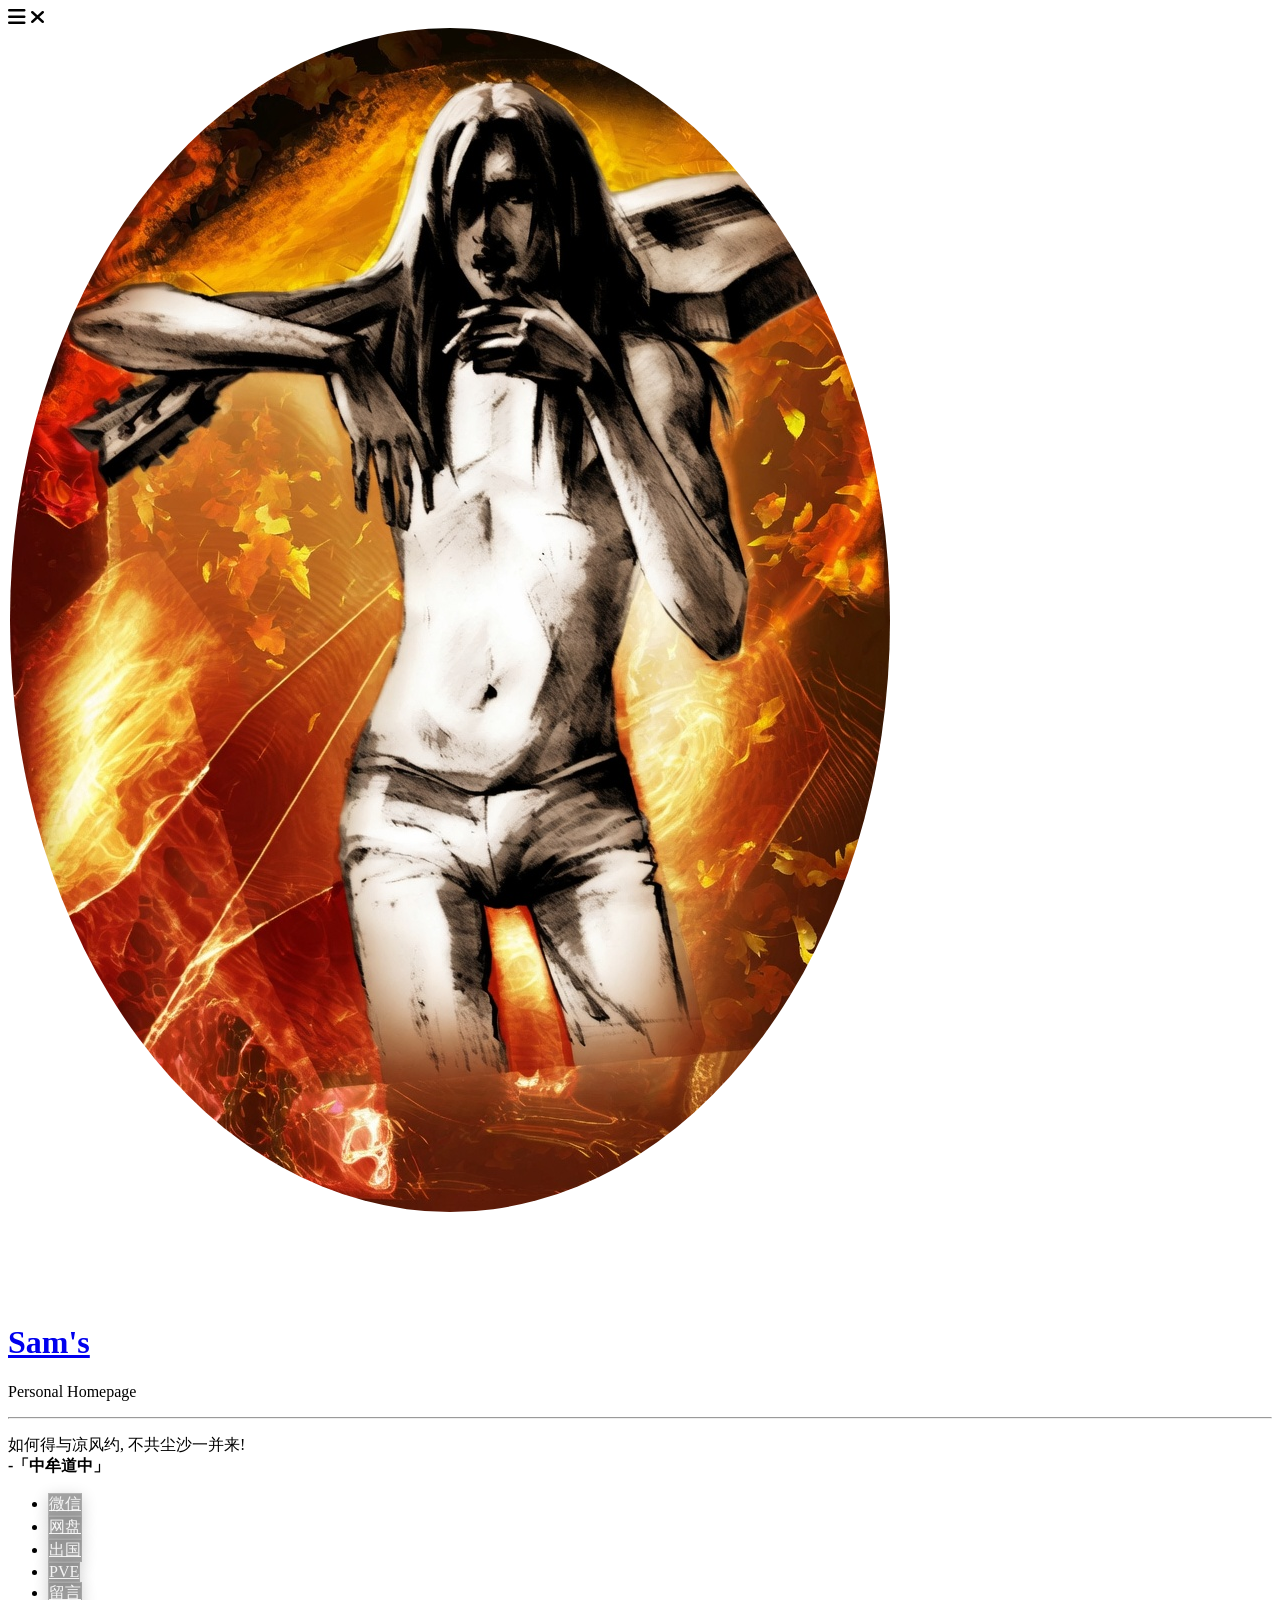
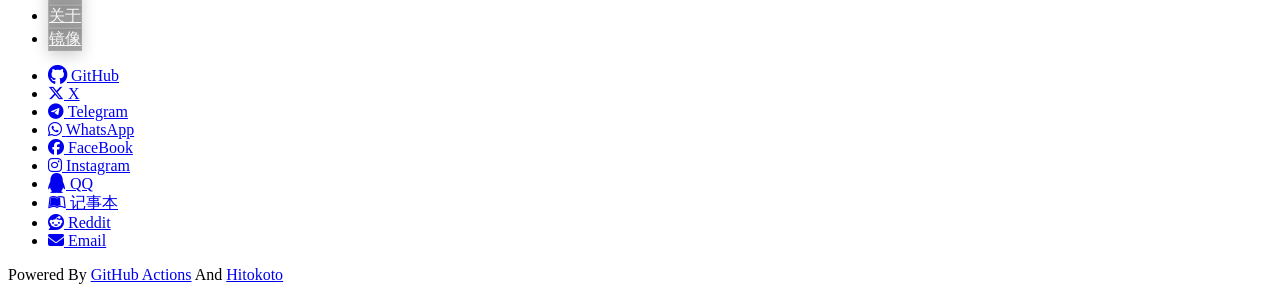
==== index.html @ 35a7d79c "Merge branch 'gh-pages' of github.com:sam579736/sam579736.github.io into gh-pages" ====
<!DOCTYPE html>
<html lang="zh-CN">
<head>
    <meta charset="utf-8">
    <meta http-equiv="X-UA-Compatible" content="IE=edge">
    <meta name="viewport" content="width=device-width, initial-scale=1">

    <meta name="description" content="Sam's Personal Homepage">
    <meta name="keywords" content="Sam's,Personal Homepage">
    <meta name="author" content="Sam">
    <title>Sam's Personal Homepage</title>

    <meta name="description" content="Sam Personal Homepage">
    <meta name="keywords" content="Sam,Personal Homepage">
    <meta name="author" content="Sam">
    <title>Sam Personal Homepage</title>


    <!-- 现代图标库 -->
    <link rel="stylesheet" href="https://cdnjs.cloudflare.com/ajax/libs/font-awesome/6.6.0/css/all.min.css">
    
    <!-- 原有样式（已移除未使用的 onlinewebfonts.css） -->
    <link rel="stylesheet" type="text/css" href="./assets/css/vno.css">
    <link rel="stylesheet" type="text/css" href="./assets/css/wakatime-theme.css">

    <link rel="apple-touch-icon" href="./apple-touch-icon.png">
    <link rel="icon" href="./favicon.ico">
</head>

<body>
    <!-- 移动端菜单 -->
    <span class="mobile btn-mobile-menu">
        <i class="fa-solid fa-bars fa-lg btn-mobile-menu__icon"></i>
        <i class="fa-solid fa-xmark fa-lg btn-mobile-close__icon hidden"></i>
    </span>

    <header id="panel" class="panel-cover">
        <div class="panel-main">
            <div class="panel-main__inner panel-inverted">
                <div class="panel-main__content">

                    <!-- 头像区域 -->
                    <div class="ih-item circle effect right_to_left">            
                        <a href="about.html" title="" class="blog-button">
                            <div class="img">
                                <img src="./assets/img/logo3.jpg" alt="Sam" class="js-avatar iUp profilepic">
                            </div>
                            <div class="info iUp">
                                <div class="info-back">
                     <h2>My life</h2>
                                    <p>2026 · Exercise</p>
                                </div>
                            </div>
                        </a>
                    </div>

                    <h1 class="panel-cover__title panel-title iUp">
                        <a href="#" title="Sam's Personal Homepage">Sam's</a>
                    </h1>
                    <p class="panel-cover__subtitle panel-subtitle iUp">Personal Homepage</p>
                    
                    <hr class="panel-cover__divider iUp" />
                    
                    <p id="description" class="panel-cover__description iUp">
                        如何得与凉风约, 不共尘沙一并来!<br>
                        <strong>-「中牟道中」</strong>
                    </p>

                    <div class="navigation-wrapper iUp">
                        <!-- 主导航 -->
                        <nav class="cover-navigation cover-navigation--primary">
                            <ul class="navigation">
                                <li class="navigation__item">
                                    <a href="#" class="blog-button" onclick="event.preventDefault(); showWeChatModal();">微信</a>
                                </li>
                                <li class="navigation__item">
                                    <a href="https://samnas.ccwu.cc" class="blog-button">网盘</a>
                                </li>
                                <li class="navigation__item">
                                    <a href="https://samcn.ccwu.cc/" class="blog-button">出国</a>
                                </li>
                                <li class="navigation__item">
                                    <a href="https://samser.ccwu.cc" class="blog-button">PVE</a>
                                </li>
                                <li class="navigation__item">
                                    <a href="https://www.kdocs.cn/l/cgbhH6VFXrf4" class="blog-button">留言</a>
                                </li>
                                <li class="navigation__item">
                                    <a href="about.html" class="blog-button">关于</a>
                                </li>
                                <li class="navigation__item">
                                    <a href="https://samweb.ccwu.cc/" class="blog-button">镜像</a>
                                </li>
                            </ul>
                        </nav>

<!-- 社交导航 -->
                        <div class="iUp">
                            <nav class="cover-navigation navigation--social">
                                <ul class="navigation">
<li class="navigation__item">
      <a href="https://github.com/sam579736/" title="GitHub" target="_blank" rel="noopener noreferrer">
                <i class="fa-brands fa-github fa-lg">
                </i>
                <span class="label">GitHub
                </span>
       </a>
 </li>
<li class="navigation__item">
      <a href="https://x.com/samxwordone" title="X" target="_blank" rel="noopener noreferrer">
                <i class="fa-brands fa-x-twitter">
                </i>
                <span class="label">X
                </span>
       </a>
 </li>
<li class="navigation__item">
      <a href="https://t.me/sam579736" title="Telegram" target="_blank" rel="noopener noreferrer">
                <i class="fa-brands fa-telegram">
                </i>
                <span class="label">Telegram
                </span>
       </a>
 </li>
<li class="navigation__item">
      <a href="https://wa.me/qr/XKTKGVBDPCMCJ1" title="WhatsApp" target="_blank" rel="noopener noreferrer">
                <i class="fa-brands fa-whatsapp">
                </i>
                <span class="label">WhatsApp
                </span>
       </a>
 </li>
<li class="navigation__item">
      <a href="https://ww.facebook.com/sam579736" title="FaceBook" target="_blank" rel="noopener noreferrer">
                <i class="fa-brands fa-facebook">
                </i>
                <span class="label">FaceBook
                </span>
       </a>
 </li>
<li class="navigation__item">
      <a href="https://www.instagram.com/samisgmcc" title="Instagram" target="_blank" rel="noopener noreferrer">
                <i class="fa-brands fa-instagram">
                </i>
                <span class="label">Instagram
                </span>
                </a>
 </li>
<li class="navigation__item">
             <a href="http://wpa.qq.com/msgrd?v=3&uin=579736&site=qq&menu=yes" title="QQ" target="_blank" rel="noopener noreferrer">
            <i class="fa-brands fa-qq fa-lg">
            </i>
            <span class="label">QQ</span>
            </a>
 </li>
<li class="navigation__item">
             <a href="https://www.kdocs.cn/l/cgbhH6VFXrf4" title="记事本" target="_blank" rel="noopener noreferrer">
            <i class="fa-brands fa-leanpub">
            </i>
            <span class="label">记事本</span>
            </a>
 </li>
<li class="navigation__item">
             <a href="https://www.reddit.com/r/sam579736" title="Reddit" target="_blank" rel="noopener noreferrer">
            <i class="fa-brands fa-reddit">
            </i>
            <span class="label">Reddit</span>
            </a>
 </li>
<li class="navigation__item">
            <a href="mailto:579736#qq.com" title="Email"  onclick="this.href = this.href.replace('#', '@')">
            <i class="fa-solid fa-envelope">
            </i>
            <span class="label">Email</span>
            </a>
</li>
                                </ul>
                            </nav>
                        </div>
                    </div>
                </div>
            </div>
            <div class="panel-cover--overlay cover-slate"></div>
</div>
        <!-- 底部信息 -->
        <div class="remark iUp">
            <p class="power">
                Powered By 
                <a href="https://github.com/features/actions" target="_blank" rel="noopener noreferrer">GitHub Actions</a> 
                And 
                <a href="https://hitokoto.cn/" target="_blank" rel="noopener noreferrer">Hitokoto</a>
            </p>
        </div>
    </header>

    <!-- 微信弹窗 -->
    <div id="wechatModal" onclick="closeWeChatModal()" 
         style="display: none; position: fixed; top: 0; left: 0; width: 100%; height: 100%; background: rgba(0,0,0,0.85); z-index: 1000; justify-content: center; align-items: center; flex-direction: column; opacity: 0; visibility: hidden; transition: all 0.3s ease;">
        <img src="./assets/img/wechat.jpg" alt="WeChat QR Code" 
             style="max-width: 320px; border-radius: 12px; box-shadow: 0 10px 30px rgba(0,0,0,0.6);" 
             onclick="event.stopPropagation()">
    </div>

    <script type="text/javascript" src="./assets/js/main.js"></script>
   <!-- <script type="text/javascript" src="./assets/js/theme-loader.js"></script> -->
</body>
</html>
---- assets/css/wakatime-theme.css ----
/* WakaTime Theme Styles - Refined Glassmorphism Version */

/* Theme Color Variable (Injected by JS) */
:root {
  --wakatime-theme-color: #ffffff;
}

/* 1. Avatar Glow: Dynamic Pulse based on Energy */
.js-avatar {
  transition: all 0.5s ease;
  border: 2px solid transparent; /* Prepare for border transition */
  border-radius: 50%; /* Ensure circular border */
}

/* Fix for square shadow issue */
.ih-item.circle .img {
  border-radius: 50% !important;
  box-shadow: none !important; /* Remove any existing box shadow from wrapper */
  background: transparent !important; /* Remove any background color */
}

.ih-item.circle {
  box-shadow: none !important;
  background: transparent !important;
}

.js-avatar.glowing {
  border-color: rgba(255, 255, 255, 0.2);
  box-shadow: 0 0 var(--glow-size, 20px) var(--wakatime-theme-color);
  animation: pulse var(--pulse-speed, 2s) ease-in-out infinite;
  border-radius: 50%; /* Ensure glow follows circle */
}

@keyframes pulse {
  0%, 100% {
    box-shadow: 0 0 15px var(--wakatime-theme-color);
    transform: scale(1);
  }
  50% {
    box-shadow: 0 0 25px var(--wakatime-theme-color);
    transform: scale(1.02);
  }
}

/* 2. Status Widget: Glassmorphism Capsule */
.wakatime-status {
  position: fixed;
  bottom: 25px;
  right: 25px;
  z-index: 1000;
  
  /* Glassmorphism Base */
  background: rgba(20, 20, 20, 0.4); /* Darker, neutral base */
  backdrop-filter: blur(12px);
  -webkit-backdrop-filter: blur(12px);
  border: 1px solid rgba(255, 255, 255, 0.1);
  border-left: 1px solid rgba(255, 255, 255, 0.2);
  border-top: 1px solid rgba(255, 255, 255, 0.2);
  box-shadow: 0 8px 32px 0 rgba(0, 0, 0, 0.3);
  
  /* Shape & Spacing */
  padding: 8px 16px;
  border-radius: 30px;
  
  /* Typography */
  font-family: -apple-system, BlinkMacSystemFont, "Segoe UI", Roboto, "Helvetica Neue", Arial, sans-serif;
  font-size: 13px;
  color: rgba(255, 255, 255, 0.9);
  letter-spacing: 0.5px;
  
  /* Transition */
  transition: all 0.4s cubic-bezier(0.25, 0.8, 0.25, 1);
  cursor: default;
}

/* Hover Effect for Widget */
.wakatime-status:hover {
  background: rgba(30, 30, 30, 0.6);
  border-color: var(--wakatime-theme-color);
  box-shadow: 0 8px 32px 0 rgba(0, 0, 0, 0.4), 0 0 10px var(--wakatime-theme-color);
  transform: translateY(-2px);
}

/* Status Content Layout */
.wt-status {
  display: flex;
  align-items: center;
  gap: 8px;
}

/* Emoji Styling */
.wt-emoji {
  font-size: 16px;
  filter: drop-shadow(0 0 5px rgba(0,0,0,0.5));
}

/* Text Highlight */
.wt-text {
  font-weight: 500;
  text-shadow: 0 1px 2px rgba(0,0,0,0.5);
}

/* 3. Navigation Buttons: Glassmorphism */
.blog-button {
  /* Glassmorphism Base */
  background: rgba(20, 20, 20, 0.4);
  backdrop-filter: blur(12px);
  -webkit-backdrop-filter: blur(12px);
  border: 1px solid rgba(255, 255, 255, 0.1);
  border-left: 1px solid rgba(255, 255, 255, 0.2);
  border-top: 1px solid rgba(255, 255, 255, 0.2);
  box-shadow: 0 4px 16px 0 rgba(0, 0, 0, 0.2);
  
  /* Reset/Override existing styles */
  color: rgba(255, 255, 255, 0.9);
  text-shadow: none;
  transition: all 0.3s cubic-bezier(0.25, 0.8, 0.25, 1);
  
  /* Ensure consistent spacing */
  display: inline-block;
}

/* Fix for profile picture link button (which also has class .blog-button) */
.ih-item.circle .blog-button {
  background: transparent !important;
  backdrop-filter: none !important;
  border: none !important;
  box-shadow: none !important;
  padding: 0 !important;
  margin: 0 !important;
  display: block !important;
  width: 100%;
  height: 100%;
  border-radius: 50%; /* Ensure it follows circle shape */
}

/* Button Accents (Hover) - Unified with Status Widget */
.navigation__item .blog-button:hover,
.btn-mobile-menu__icon:hover {
  background: rgba(30, 30, 30, 0.6);
  /* Keep text color white, only add glow */
  color: rgba(255, 255, 255, 0.95) !important;
  border-color: var(--wakatime-theme-color) !important;
  /* Add colored shadow glow */
  box-shadow: 0 8px 32px 0 rgba(0, 0, 0, 0.4), 0 0 10px var(--wakatime-theme-color);
  transform: translateY(-2px);
  opacity: 1;
}

/* Social Icons Hover - Keep original behavior but match glow */
.navigation__item a:not(.blog-button):hover {
  color: var(--wakatime-theme-color) !important;
  text-shadow: 0 0 8px var(--wakatime-theme-color);
  background: transparent !important;
  box-shadow: none !important;
  transform: translateY(-2px);
}

/* Exclude the profile picture button from hover effects */
.ih-item.circle .blog-button:hover {
  background: transparent !important;
  box-shadow: none !important;
  transform: none !important;
}

/* 4. Subtitle Accent (Subtle) */
.panel-cover__subtitle {
  transition: color 0.5s ease;
}
.panel-cover__subtitle:hover {
  color: var(--wakatime-theme-color);
}

/* 5. Particles: Subtle Background Ambience */
.particle-container {
  position: absolute; /* Changed from fixed to absolute to stay within panel if needed */
  top: 0;
  left: 0;
  width: 100%;
  height: 100%;
  pointer-events: none;
  z-index: 0; /* Behind content */
  overflow: hidden;
}

.particle {
  position: absolute;
  width: 3px;
  height: 3px;
  background: var(--wakatime-theme-color);
  border-radius: 50%;
  opacity: 0.6;
  box-shadow: 0 0 4px var(--wakatime-theme-color);
  animation: float 15s infinite ease-in-out;
}

@keyframes float {
  0% {
    transform: translateY(100vh) translateX(0) rotate(0deg);
    opacity: 0;
  }
  10% {
    opacity: 0.6;
  }
  90% {
    opacity: 0.6;
  }
  100% {
    transform: translateY(-10vh) translateX(20px) rotate(360deg);
    opacity: 0;
  }
}

/* Typing Effect for High Energy */
.typing-effect {
  overflow: hidden;
  border-right: 2px solid var(--wakatime-theme-color);
  white-space: nowrap;
  animation: blink-caret 0.75s step-end infinite;
}

@keyframes blink-caret {
  from, to { border-color: transparent; }
  50% { border-color: var(--wakatime-theme-color); }
}

/* Mobile Adjustments */
@media (max-width: 768px) {
  .wakatime-status {
    bottom: 15px;
    right: 15px;
    font-size: 11px;
    padding: 6px 12px;
    backdrop-filter: blur(8px);
    -webkit-backdrop-filter: blur(8px);
  }
  
  .wt-emoji {
    font-size: 14px;
  }
}

/* =========================================
   Weekly Stats Modal (Cyber Minimalism)
   ========================================= */

.weekly-modal {
  position: fixed;
  top: 0;
  left: 0;
  width: 100vw;
  height: 100vh;
  z-index: 9999;
  display: flex;
  justify-content: center;
  align-items: center;
  opacity: 0;
  pointer-events: none;
  transition: opacity 0.2s ease;
  font-family: 'JetBrains Mono', 'Fira Code', monospace; /* Monospace is key */
}

.weekly-modal.show {
  opacity: 1;
  pointer-events: auto;
}

.modal-backdrop {
  position: absolute;
  width: 100%;
  height: 100%;
  background: rgba(0, 0, 0, 0.5); /* Lighter dark backdrop */
  backdrop-filter: blur(2px);
}

/* Modal Container: The Console */
.modal-content {
  position: relative;
  width: 90%;
  max-width: 420px;
  background: #09090b; /* Almost black */
  border: 1px solid #333;
  border-radius: 4px; /* Sharp corners */
  padding: 0;
  box-shadow: 0 20px 60px rgba(0,0,0,0.5);
  
  /* Initial State (Match .iUp style) */
  opacity: 0;
  transform: translate3d(0, 80px, 0);
  transition: all 1s cubic-bezier(0.19, 1, 0.22, 1); /* Slightly faster than 2s for modal */
  
  color: #eee;
  overflow: hidden;
}

.weekly-modal.show .modal-content {
  /* Final State (Match .iUp.up style) */
  opacity: 1;
  transform: translate3d(0, 0, 0);
}

/* Header: Asymmetric Layout */
.modal-header {
  display: flex;
  justify-content: space-between;
  align-items: center;
  padding: 20px 24px;
  border-bottom: 1px solid #222;
  background: #0e0e10;
}

.modal-header h2 {
  font-size: 0.9em;
  margin: 0;
  font-weight: 400;
  color: #666;
  text-transform: uppercase;
  letter-spacing: 1px;
}

.ai-badge {
  font-size: 0.75em;
  color: var(--badge-color);
  text-shadow: 0 0 8px var(--badge-color);
  font-weight: 700;
  letter-spacing: 0.5px;
  text-transform: uppercase;
  display: flex;
  align-items: center;
  gap: 6px;
}

.ai-badge::before {
  content: '';
  display: block;
  width: 6px;
  height: 6px;
  background: var(--badge-color);
  border-radius: 50%;
  box-shadow: 0 0 5px var(--badge-color);
}

/* Close Button */
.close-btn {
  position: absolute;
  top: 10px;
  right: 10px;
  display: none; /* Minimalist UI doesn't need explicit close usually, but let's keep it clean */
}

/* Chart: The Monitor */
.weekly-chart-container {
  height: 160px;
  padding: 24px;
  background: #050505;
  position: relative;
  border-bottom: 1px solid #222;
}

.weekly-chart-container svg {
  width: 100%;
  height: 100%;
  overflow: visible;
}

/* AI Terminal */
.ai-insight {
  padding: 24px;
  background: #0a0a0a;
  border-bottom: 1px solid #222;
  position: relative;
}

.ai-insight::before {
  content: '>';
  position: absolute;
  left: 24px;
  top: 24px;
  color: #444;
  font-weight: bold;
}

.ai-insight h3 {
  display: none; /* Hide title for terminal look */
}

.ai-insight p {
  margin: 0 0 0 20px;
  font-size: 0.85em;
  line-height: 1.6;
  color: #aaa;
}

/* Metrics Grid */
.stats-grid {
  display: grid;
  grid-template-columns: 1fr 1fr 1fr;
  background: #222; /* Gap color */
  gap: 1px;
  border-bottom: 1px solid #222;
}

.stat-item {
  background: #0e0e10;
  padding: 20px 10px;
  text-align: center;
  display: flex;
  flex-direction: column;
  gap: 5px;
}

.stat-item .val {
  font-size: 1.4em;
  font-weight: 300;
  color: #fff;
  letter-spacing: -0.5px;
}

.stat-item .key {
  font-size: 0.6em;
  color: #555;
  text-transform: uppercase;
  letter-spacing: 1px;
}
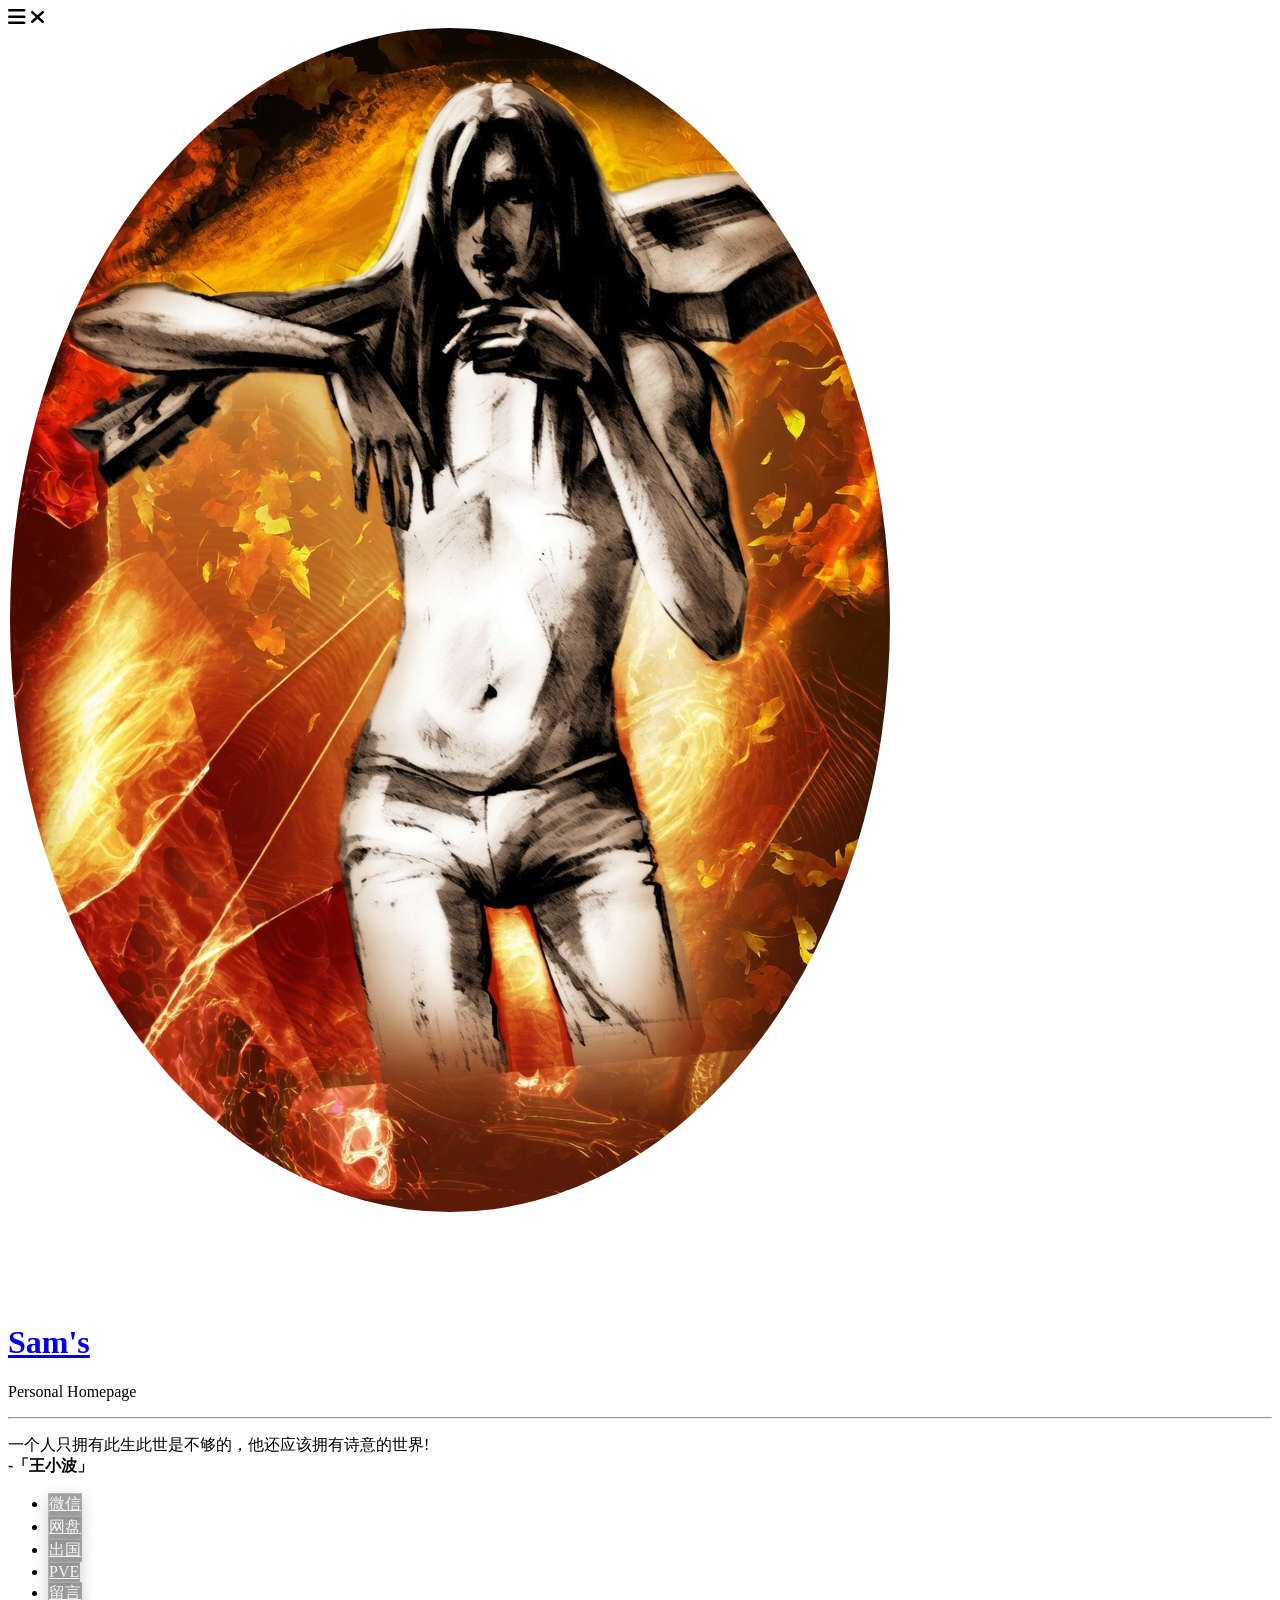
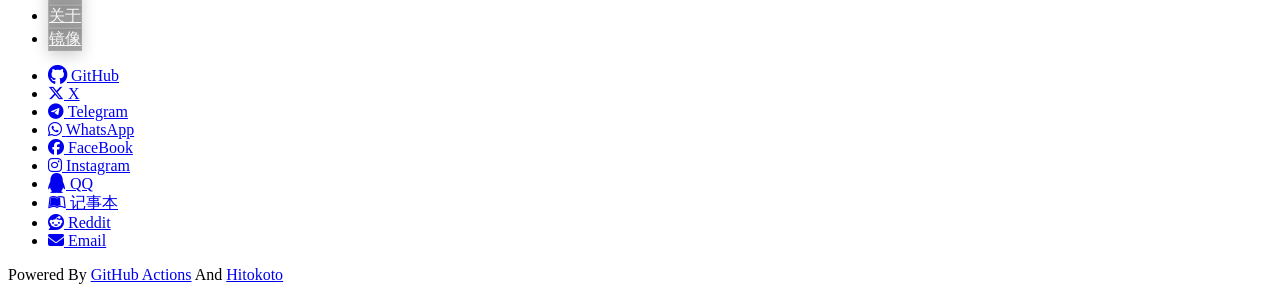
==== commit 189b2fac: "Merge branch 'gh-pages' of github.com:sam579736/sam579736.github.io into gh-pages" ====
--- a/index.html
+++ b/index.html
@@ -62,8 +62,8 @@
                     <hr class="panel-cover__divider iUp" />
                     
                     <p id="description" class="panel-cover__description iUp">
-                        如何得与凉风约, 不共尘沙一并来!<br>
-                        <strong>-「中牟道中」</strong>
+                        一个人只拥有此生此世是不够的，他还应该拥有诗意的世界!<br>
+                        <strong>-「王小波」</strong>
                     </p>
 
                     <div class="navigation-wrapper iUp">
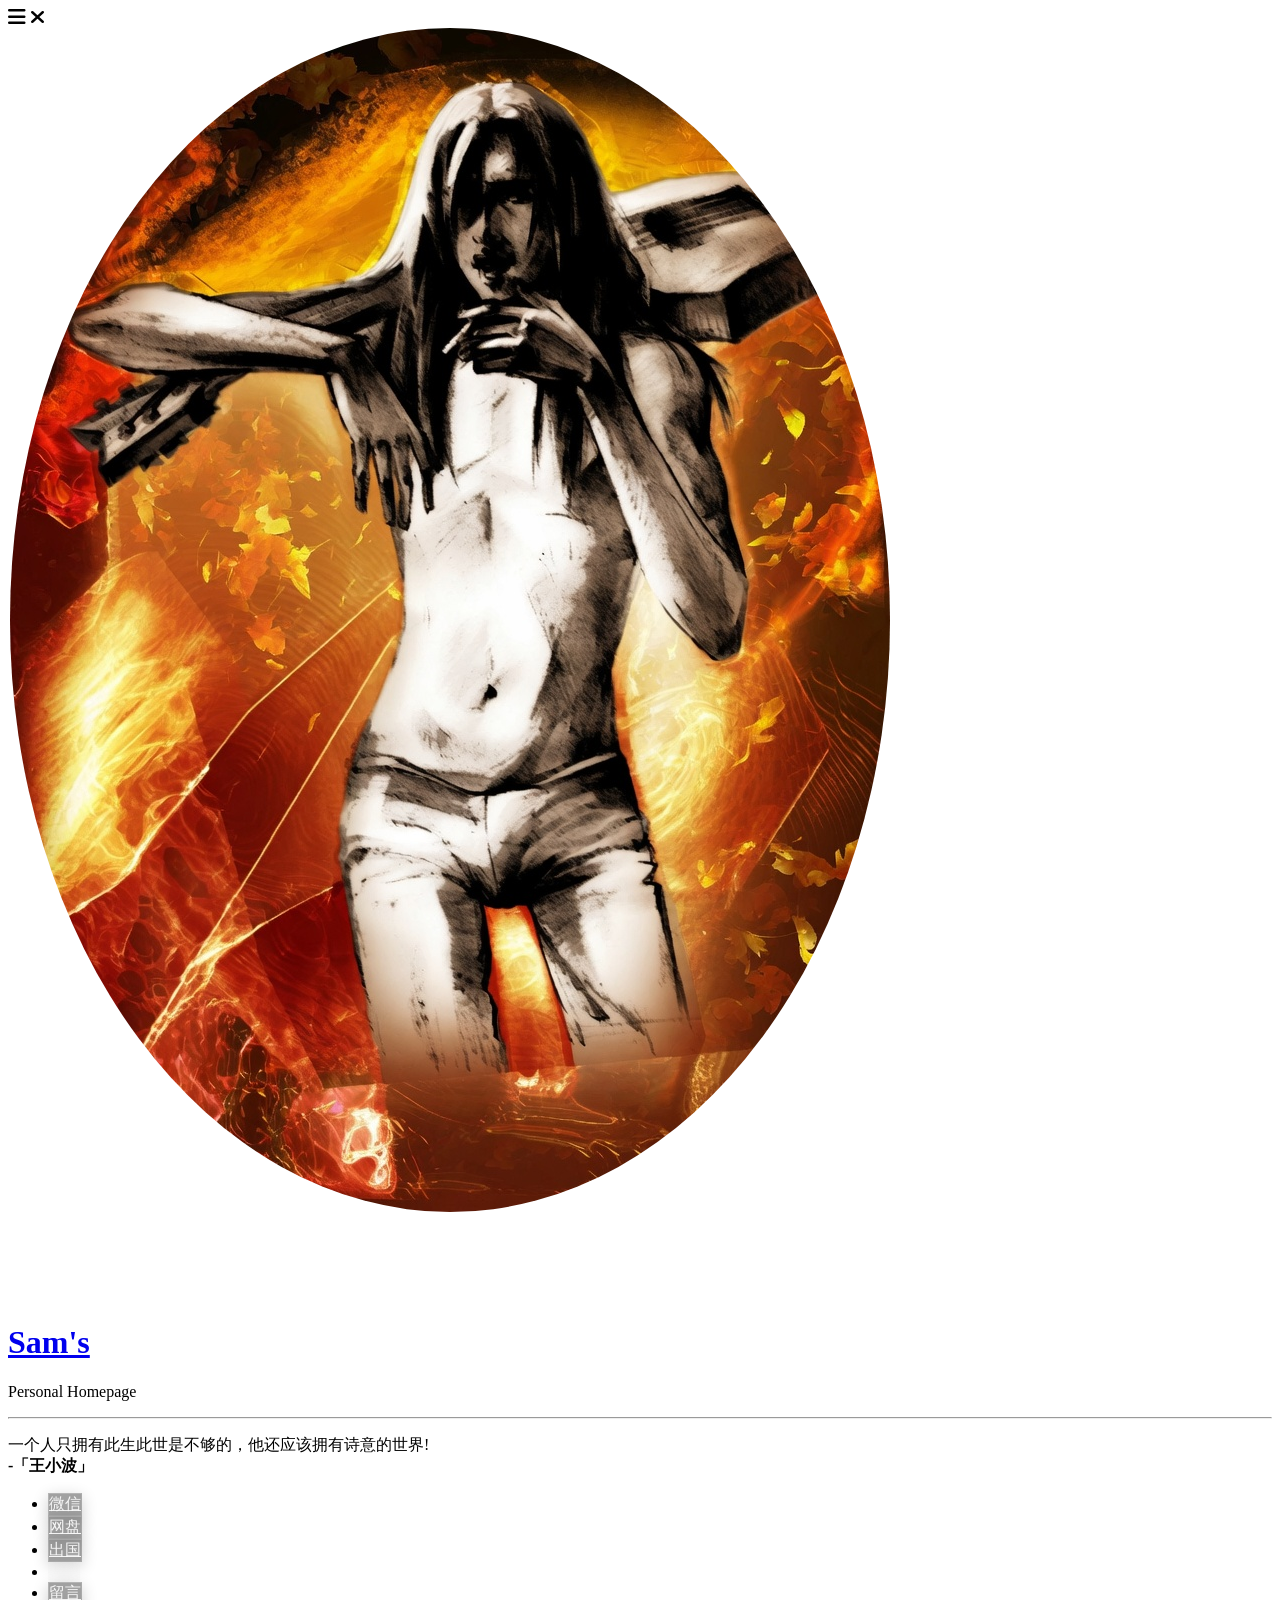
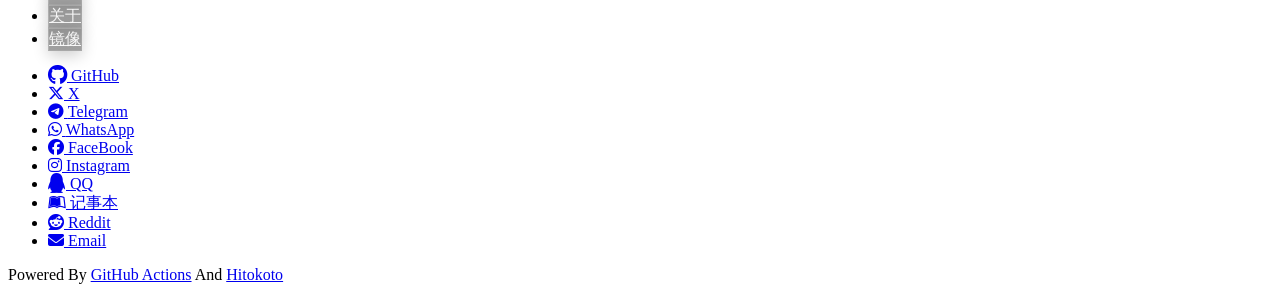
==== commit 4bb22bd5: "Merge branch 'gh-pages' of github.com:sam579736/sam579736.github.io into gh-pages # Conflicts: #	ass" ====
--- a/index.html
+++ b/index.html
@@ -4,17 +4,10 @@
     <meta charset="utf-8">
     <meta http-equiv="X-UA-Compatible" content="IE=edge">
     <meta name="viewport" content="width=device-width, initial-scale=1">
-
     <meta name="description" content="Sam's Personal Homepage">
     <meta name="keywords" content="Sam's,Personal Homepage">
     <meta name="author" content="Sam">
     <title>Sam's Personal Homepage</title>
-
-    <meta name="description" content="Sam Personal Homepage">
-    <meta name="keywords" content="Sam,Personal Homepage">
-    <meta name="author" content="Sam">
-    <title>Sam Personal Homepage</title>
-
 
     <!-- 现代图标库 -->
     <link rel="stylesheet" href="https://cdnjs.cloudflare.com/ajax/libs/font-awesome/6.6.0/css/all.min.css">
@@ -83,7 +76,7 @@
                                     <a href="https://samser.ccwu.cc" class="blog-button">PVE</a>
                                 </li>
                                 <li class="navigation__item">
-                                    <a href="https://www.kdocs.cn/l/cgbhH6VFXrf4" class="blog-button">留言</a>
+                                    <a href="https://mp.weixin.qq.com/s/PBJa6Ey15tvUCHhAj9B8rw" class="blog-button">留言</a>
                                 </li>
                                 <li class="navigation__item">
                                     <a href="about.html" class="blog-button">关于</a>
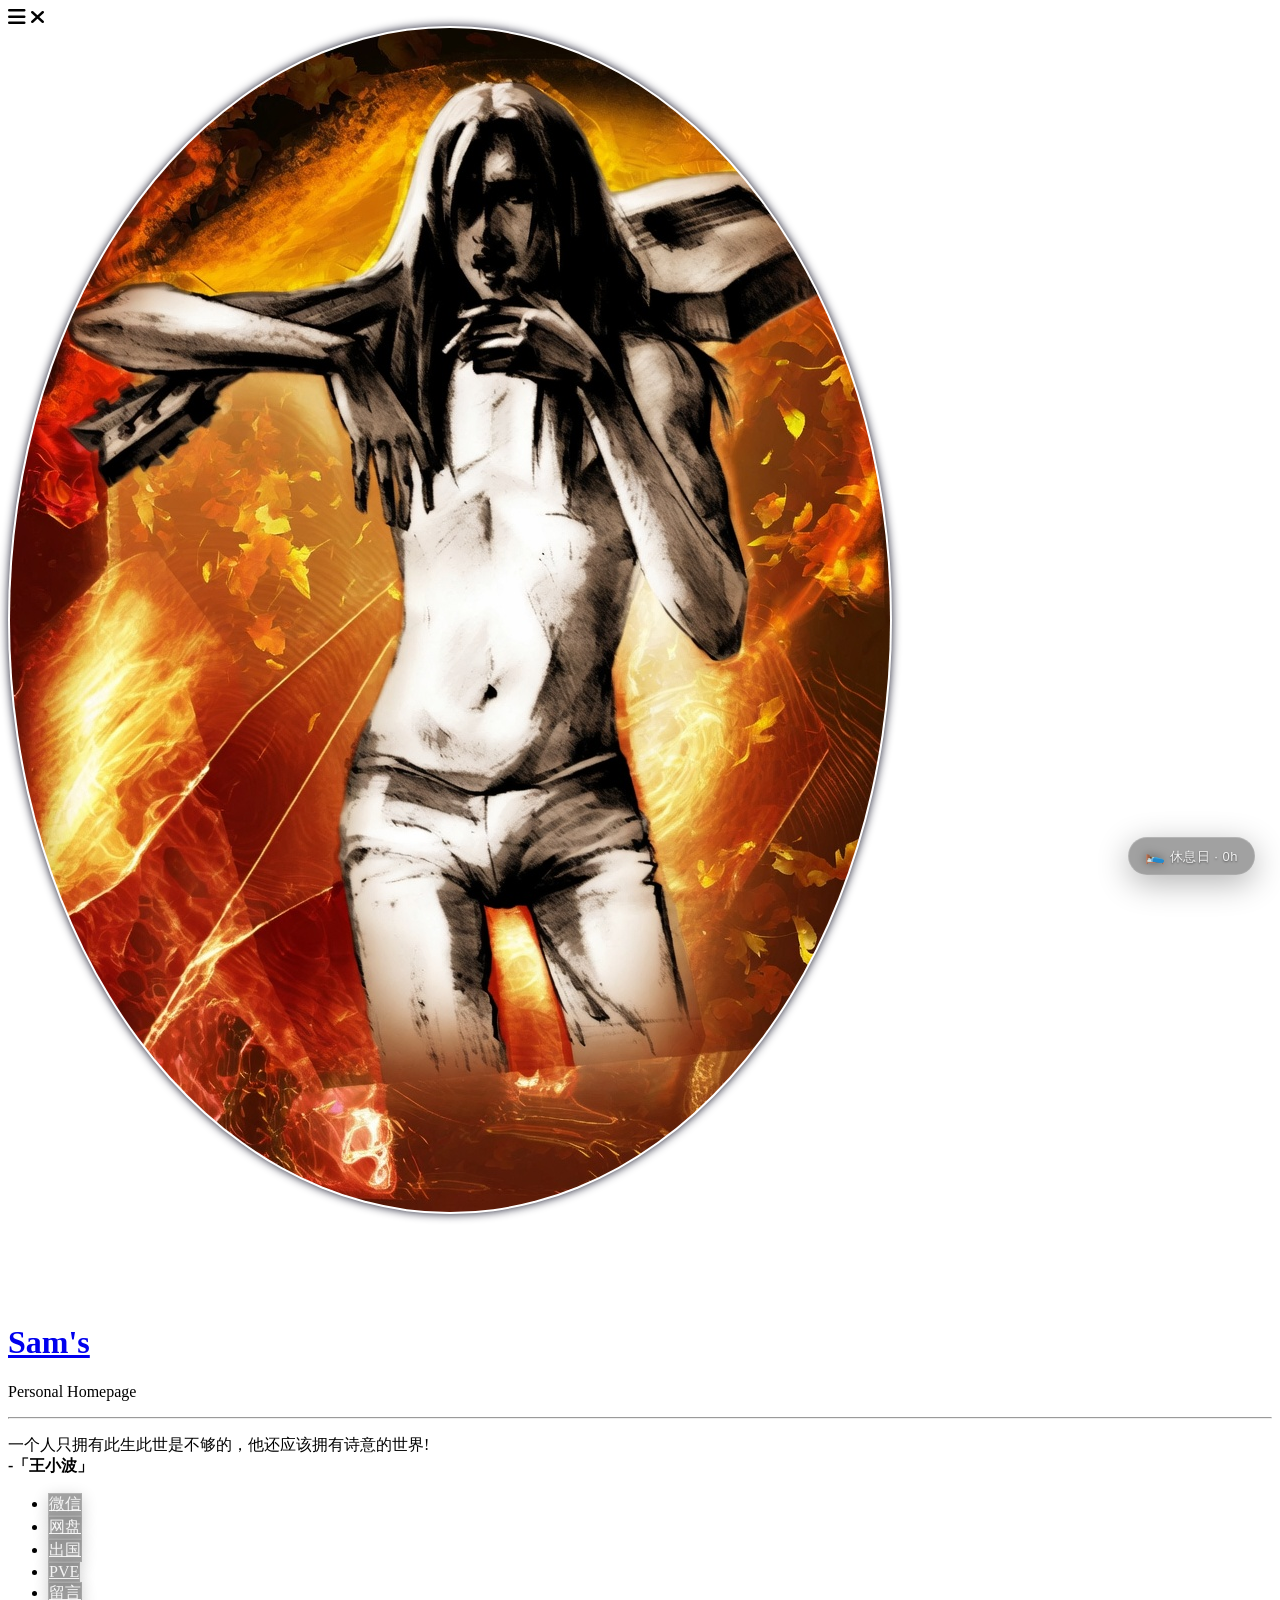
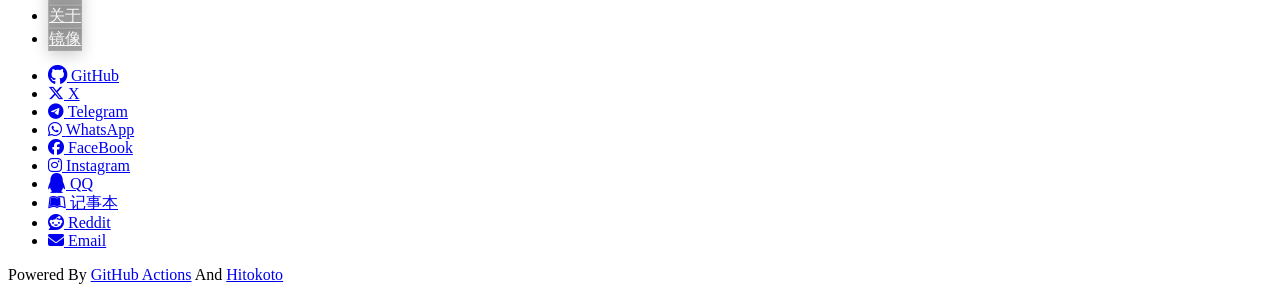
==== commit d3c2c808: "no message" ====
--- a/index.html
+++ b/index.html
@@ -195,6 +195,6 @@
     </div>
 
     <script type="text/javascript" src="./assets/js/main.js"></script>
-   <!-- <script type="text/javascript" src="./assets/js/theme-loader.js"></script> -->
+    <script type="text/javascript" src="./assets/js/theme-loader.js"></script>
 </body>
 </html>
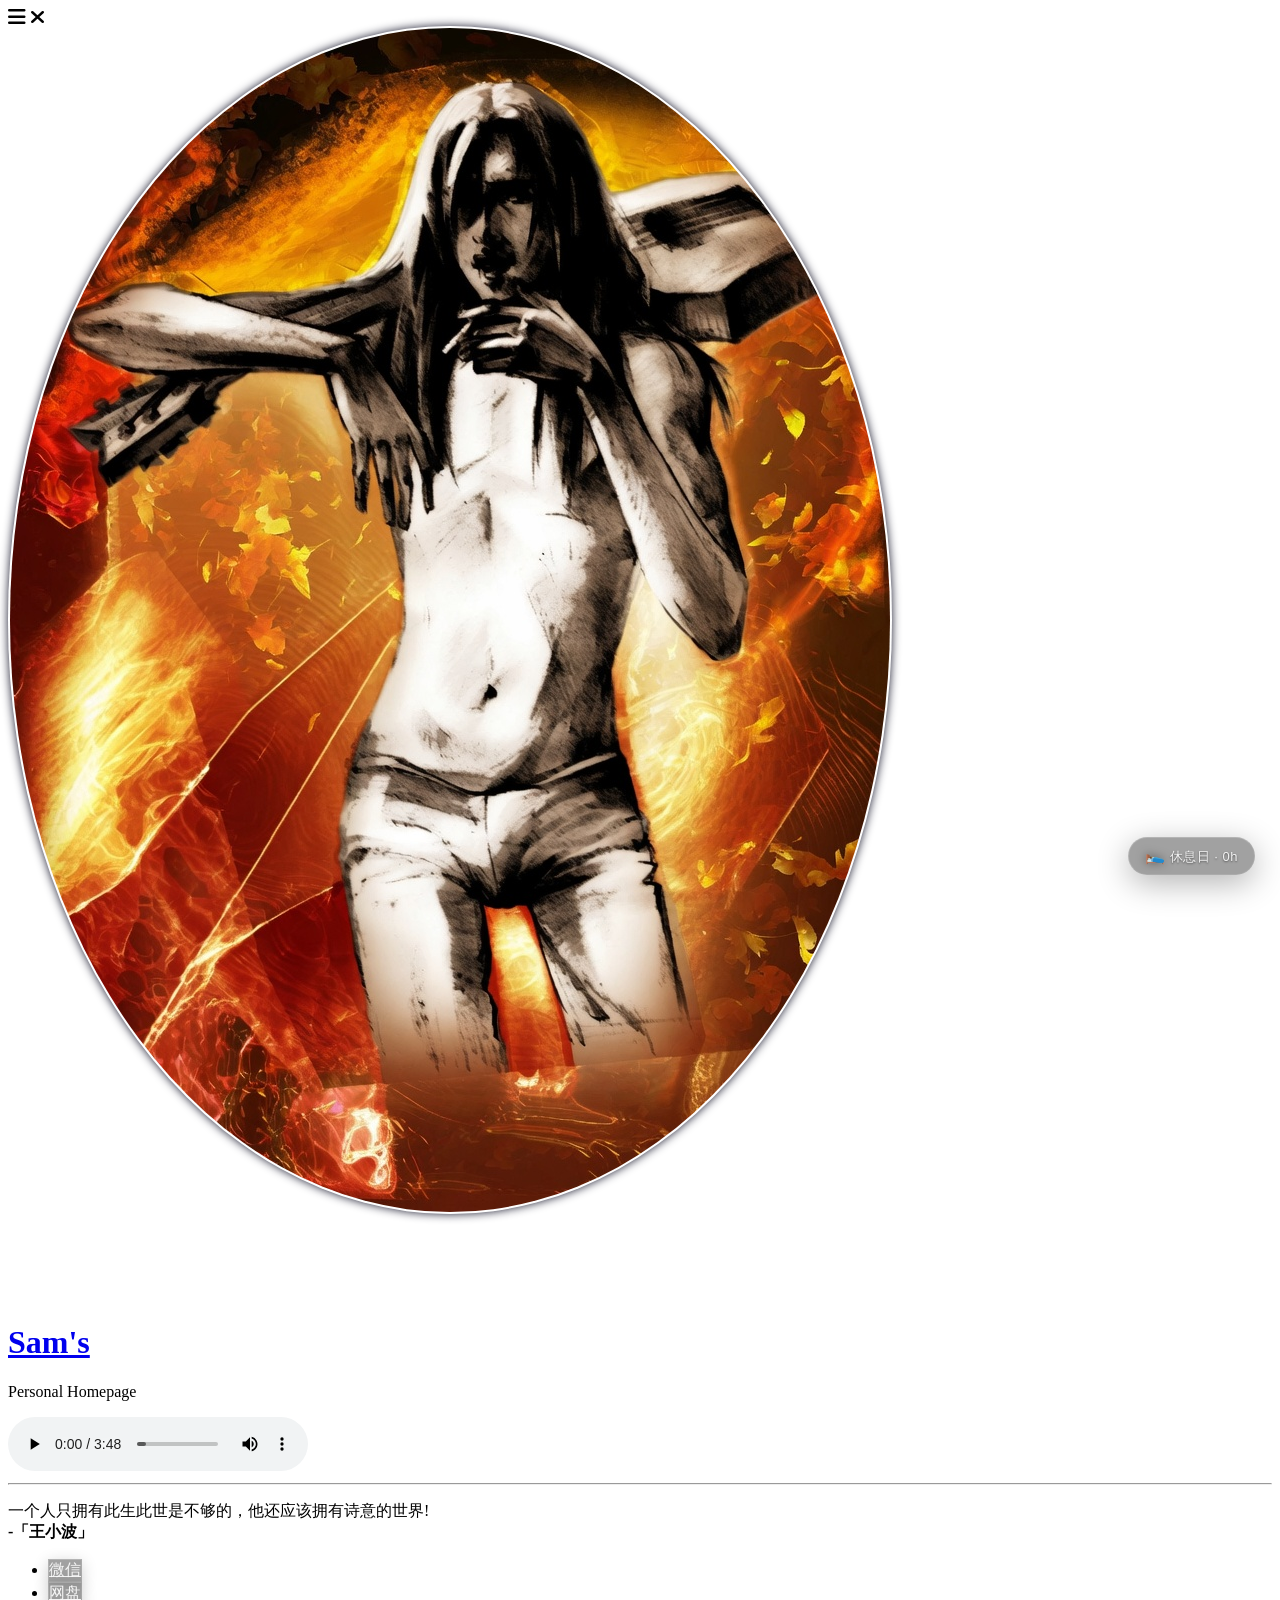
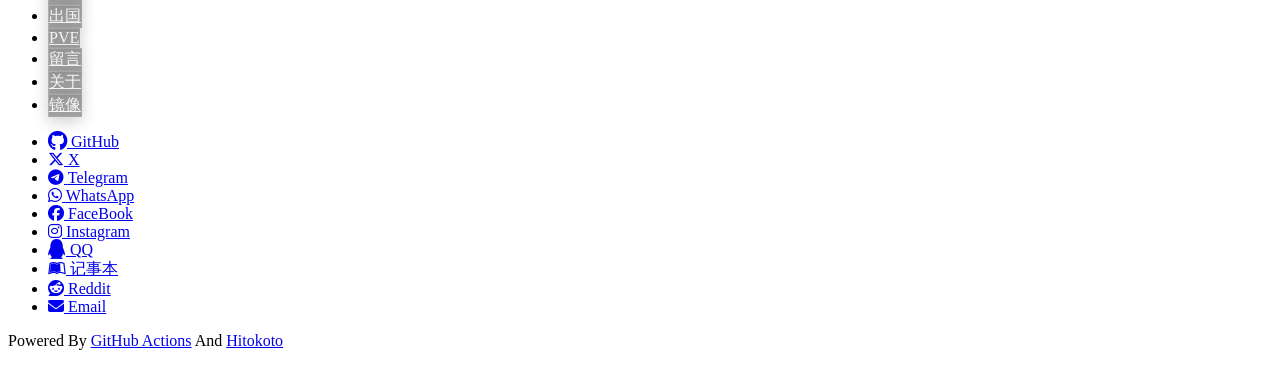
==== commit e628632a: "Merge branch 'gh-pages' of github.com:sam579736/sam579736.github.io into gh-pages" ====
--- a/index.html
+++ b/index.html
@@ -34,7 +34,7 @@
 
                     <!-- 头像区域 -->
                     <div class="ih-item circle effect right_to_left">            
-                        <a href="about.html" title="" class="blog-button">
+                        <a href="Map/index.html" title="" class="blog-button">
                             <div class="img">
                                 <img src="./assets/img/logo3.jpg" alt="Sam" class="js-avatar iUp profilepic">
                             </div>
@@ -51,7 +51,7 @@
                         <a href="#" title="Sam's Personal Homepage">Sam's</a>
                     </h1>
                     <p class="panel-cover__subtitle panel-subtitle iUp">Personal Homepage</p>
-                    
+                    <audio src="music/Cavalleria rusticana.mp3" loop="loop" controls="controls" autoplay="autoplay"></audio>
                     <hr class="panel-cover__divider iUp" />
                     
                     <p id="description" class="panel-cover__description iUp">
